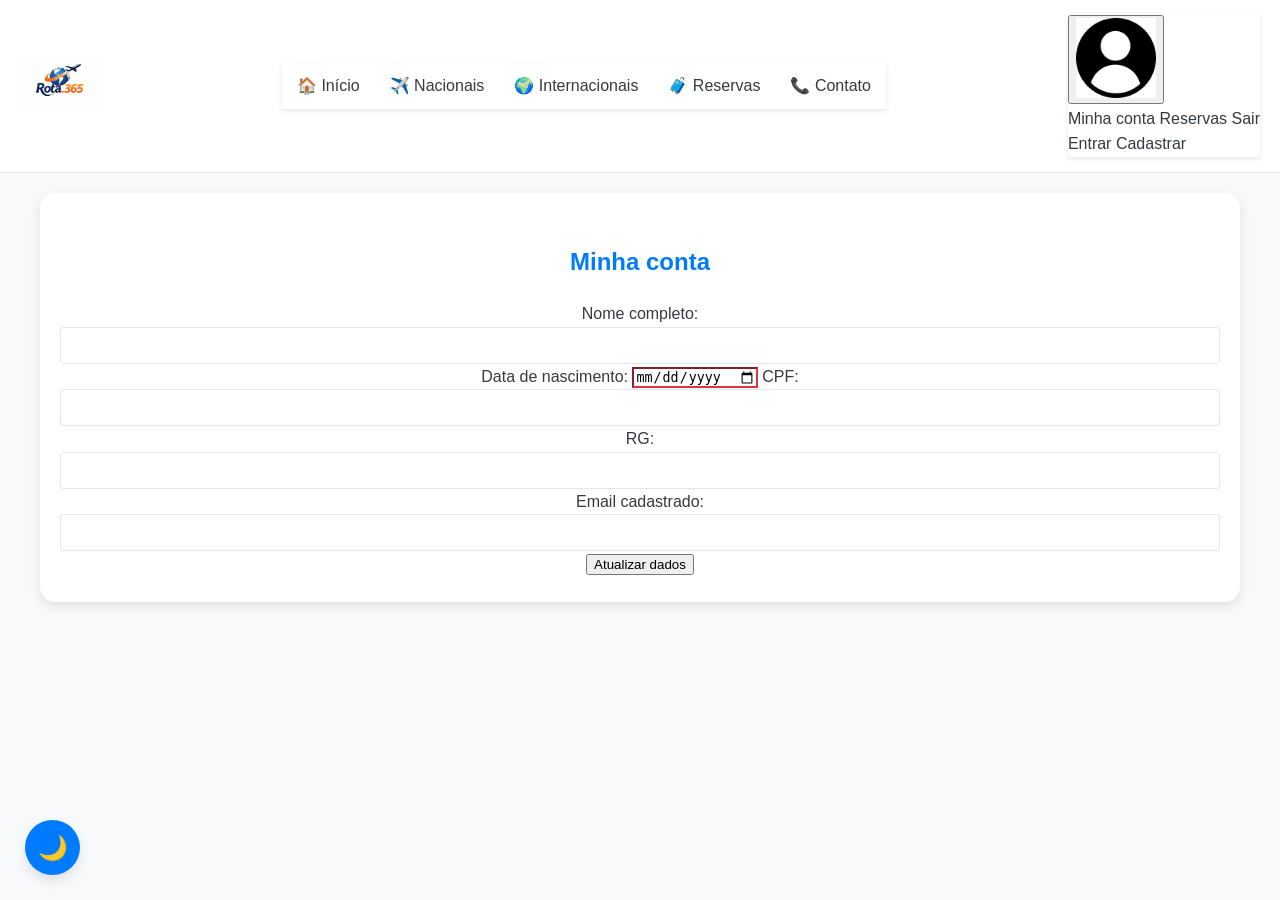
==== conta.html @ ea780ae8 "Projeto atualizado" ====
<!DOCTYPE html>
<html lang="pt-BR">
<head>
    <meta charset="UTF-8">
    <meta name="viewport" content="width=device-width, initial-scale=1.0">
    <title>Minha conta </title>
    <link rel="stylesheet" href="style.css">
</head>
<body>
    <header>
    <a id="logoClaro" href="index.html"><img src="./imagens/imagem logo modo claro.jpg" alt="Logo clara"></a>
    <a id="logoEscuro" href="index.html" style="display: none;"><img src="./imagens/imagem logo modo escuro.jpg" alt="Logo escura"></a>
    
    <nav class="menu">
       <div class="menu-container">
        
        <div class="menu-toggle" id="menuToggle">
          ☰
        </div>
        
      <ul id="menuLinks">
        <li><a href="index.html">🏠 Início</a></li>
        <li><a href="#nacionais">✈️ Nacionais</a></li>
        <li><a href="#internacionais">🌍 Internacionais</a></li>
        <li><a href="reserva.html">🧳 Reservas</a></li>
        <li><a href="#contato">📞 Contato</a></li>
      </ul>
    </div>
    </nav>

    <div class="menu dropdown">
      <button class="dropbtn"><img src="./imagens/usuários modo claro.jpg"></button>
      <div class="dropdown-content">
        <div class="logado d-none">
          <a href="account.html">Minha conta</a>
          <a href="reservas.html">Reservas</a>
          <a href="sair">Sair </a>
        </div>
        <div class="deslogado">
          <a href="login.html">Entrar</a>
          <a href="criar-conta.html">Cadastrar</a>
        </div>
    </div>
    
    <button id="modoEscuro">🌙</button>
  </header>

  <main>
    <section id="formularioMinhaconta">

      <div class="card"> 
      <h2>Minha conta</h2>

      <form>
      <label>Nome completo:</label>
      <input type="text" id="nome" required></header>

      <label>Data de nascimento:</label>
      <input type="date" id="datanascimento" required>

      <label>CPF:</label>
      <input type="text" id="nome" required></header>

      <label>RG:</label>
      <input type="text" id="nome" required></header>

      <label>Email cadastrado:</label>
      <input type="email" id="nome" required></header>

      <button id="Atualizar">Atualizar dados</button>
      <p id="erro" class="erro"></p>
      </form>
      </div>

     <script src="script.js"></script>
</body>
</html>
---- style.css ----
/* =========================================
   VARIÁVEIS E TEMA
========================================= */
:root {
  --cor-primaria: #007bff;
  --cor-secundaria: #6c757d;
  --cor-acento: #28a745;
  --cor-fundo-claro: #f8f9fa;
  --cor-fundo-header: #fff;
  --cor-texto-claro: #343a40;
  --cor-sombra: rgba(0, 0, 0, 0.1);
}

.dark {
  --cor-fundo-claro: #1c1c1c;
  --cor-fundo-header: #2c2c2c;
  --cor-texto-claro: #f8f9fa;
  --cor-primaria: #69b4ff;
  --cor-secundaria: #adb5bd;
  --cor-acento: #4bd86a;
  --cor-sombra: rgba(255, 255, 255, 0.05);
}

@import url('https://fonts.googleapis.com/css2?family=Poppins:wght@300;400;600;700&display=swap');

body {
  font-family: 'Poppins', Arial, sans-serif;
  margin: 0;
  background: var(--cor-fundo-claro);
  color: var(--cor-texto-claro);
  transition: background 0.5s, color 0.5s;
  line-height: 1.6;
}

main{
   max-width: 1200px; 
   margin: 20px auto; 
   padding: 0 15px; 
}

h1, h2, h3 {
  font-weight: 600;
  color: var(--cor-primaria);
  text-align: center;
  margin-top: 30px;
}

/* =========================================
   HEADER
========================================= */
header {
  display: flex; 
  justify-content: space-between; 
  align-items: center;
  padding: 15px 20px; 
  background: var(--cor-fundo-header);
  border-bottom: 1px solid var(--cor-sombra);
}
header img { width: 80px; 
  height: auto; 
}
header h1 { font-size: 24px; 
  margin: 0; 
}

/* =========================================
   BOTÃO MODO ESCURO
========================================= */
#modoEscuro {
  position: fixed; 
  bottom: 25px; left: 25px;
  border: none; 
  background: var(--cor-primaria); 
  color: #fff;
  border-radius: 50%; 
  width: 55px; 
  height: 55px;
  font-size: 24px; 
  cursor: pointer; 
  z-index: 1000;
  box-shadow: 0 6px 12px var(--cor-sombra);
  display: flex; 
  justify-content: center; 
  align-items: center;
  transition: all 0.3s;
}
#modoEscuro:hover {
  background: var(--cor-acento);
  transform: scale(1.05) translateY(-2px);
}

/* =========================================
   MENU
========================================= */
.menu {
  background: var(--cor-fundo-header);
  position: sticky; top: 0; 
  z-index: 999;
  box-shadow: 0 2px 5px var(--cor-sombra);
}

.menu-container {
  display: flex; 
  justify-content: space-between; 
  align-items: center;
  max-width: 1200px; 
  margin: auto; 
  padding: 10px 15px;
}

.menu-logo a {
  text-decoration: none; 
  color: var(--cor-primaria);
  font-weight: 700; 
  font-size: 22px;
}

.menu ul {
  display: flex; 
  list-style: none; 
  gap: 30px; margin: 0; 
  padding: 0;
}

.menu a {
  text-decoration: none; 
  color: var(--cor-texto-claro);
  font-weight: 500; 
  position: relative; 
  transition: color 0.3s;
}
.menu a:hover { 
  color: var(--cor-primaria); 
}
.menu a::after {
  content: ''; 
  position: absolute; 
  width: 0; 
  height: 2px; 
  bottom: -5px; 
  left: 0;
  background: var(--cor-primaria); 
  transition: width 0.3s;
}
.menu a:hover::after { 
  width: 100%; 
}

.menu-toggle {
  display: none; 
  font-size: 30px; 
  cursor: pointer; 
  color: var(--cor-texto-claro);
}

/* =========================================
   CARROSSEL
========================================= */
.carrossel { 
  margin-top: 20px; 
  margin-top: 0;
}
.carrossel-container {
  position: relative; 
  overflow: hidden; 
  border-radius: 12px;
  box-shadow: 0 4px 15px var(--cor-sombra);
}
.slide { display: none; 
}
.slide img { width: 100%; 
  height: 400px; 
  object-fit: cover; 
}
.ativo { display: block; 
}

.anterior, .proximo {
  position: absolute; 
  top: 50%; 
  transform: translateY(-50%);
  background: rgba(0,0,0,0.6); 
  color: #fff;
  border: none; 
  border-radius: 50%;
  padding: 10px 18px; 
  cursor: pointer; 
  font-size: 18px;
}
.anterior:hover, .proximo:hover { 
  background: rgba(0,0,0,0.8); 
}
.anterior { 
  left: 20px; 
} 
.proximo { 
  right: 20px; 
}

/* =========================================
   ANÚNCIOS
========================================= */
.anuncio { 
  text-align: center; 
  margin: 40px auto; 
  padding: 0 15px; 
}
.anuncio-banner {
  position: relative; 
  display: block; 
  max-width: 1000px;
  margin: auto; 
  border-radius: 12px; 
  overflow: hidden; 
  color: inherit;
  align-items: center;
}
.anuncio-banner img { 
  width: 100%; 
  display: block;
  transition: opacity 0.3s; 
}
.anuncio-banner:hover img { 
  opacity: 0.85;
}

.anuncio-texto {
  position: absolute; 
  bottom: 0; 
  left: 0; 
  right: 0;
  padding: 60px;
  color: #fff; 
  border-radius: 0 0 12px 12px;
}
.anuncio-texto h2, .anuncio-texto h3 { 
  margin: 0 0 8px; 
  color: #fff; 
}
.anuncio-texto p { 
  margin: 0 0 12px; 
  font-weight: 300;
}

@media (max-width: 768px) {
  .anuncio-banner button { 
    display: none; 
  }
  .anuncio-texto {
    left: 50%; 
    transform: translateX(-50%);
    width: 100%;
    height: 100%;
    padding: 1px; 
    text-align: center;
  }
  .anuncio.pequeno .anuncio-texto { 
    text-align: center; 
  }
}

/* =========================================
   DESTINOS
========================================= */
.destinos {
  display: grid;
  grid-template-columns: repeat(auto-fit, minmax(280px, 1fr));
  gap: 30px; margin: 30px 0;
}
.card {
  background: var(--cor-fundo-header);
  border-radius: 15px; 
  padding: 20px; 
  text-align: center;
  box-shadow: 0 4px 12px var(--cor-sombra);
  transition: transform 0.3s, box-shadow 0.3s;
}
.card:hover { 
  transform: translateY(-5px); 
  box-shadow: 0 8px 20px rgba(0,0,0,0.2); 
}
.card img { 
  width: 100%; 
  border-radius: 10px; 
  height: 200px; 
  object-fit: cover; 
}
.card h3 { 
  margin: 10px 0 5px; 
  font-size: 18px; 
}
.card p { 
  font-size: 14px; 
  color: var(--cor-secundaria); 
  margin: 5px 0; 
}
.card a {
  display: block; 
  margin-top: 10px; 
  padding: 10px 20px;
  background: var(--cor-primaria); 
  color: #fff; 
  border-radius: 8px;
  text-decoration: none; 
  font-weight: 600;
}
.card a:hover { 
  background: #0056b3;
}
.card .preco-novo { 
  color: var(--cor-acento); 
  font-weight: 700; 
}
.card .preco-antigo { 
  text-decoration: line-through; 
  opacity: 0.7; 
}

/* =========================================
   FORMULÁRIO DE RESERVA
========================================= */
#formularioReserva, #resultado {
  max-width: 600px; 
  margin: 40px auto; 
  padding: 30px;
  background: var(--cor-fundo-header);
  border-radius: 15px; 
  box-shadow: 0 4px 12px var(--cor-sombra);
  text-align: center;
}
#formularioReserva input, #formularioReserva select {
  width: 100%; 
  padding: 12px; 
  border: 1px solid #ced4da;
  border-radius: 8px; 
  background: var(--cor-fundo-claro);
  color: var(--cor-texto-claro);
}
#formularioReserva input:focus, #formularioReserva select:focus {
  border-color: var(--cor-primaria);
  box-shadow: 0 0 0 3px rgba(0,123,255,0.25);
  outline: none;
}
#confirmar, #novaReserva {
  width: 100%; 
  padding: 15px; 
  border: none;
  border-radius: 8px; 
  color: #fff; 
  font-weight: 700;
  cursor: pointer; 
  transition: background 0.3s;
}
#confirmar { 
  background: var(--cor-acento); 
  font-size: 18px; 
}
#confirmar:hover { 
  background: #39b958; 
}
#novaReserva { 
  background: var(--cor-primaria); 
}
#resultado h2 { 
  color: var(--cor-acento); 
}
.erro { color: #dc3545; 
  font-weight: 600; 
  margin-top: 15px; 
}
.oculto { 
  display: none !important; 
}

/* =========================================
   FOOTER
========================================= */
footer {
  background: var(--cor-fundo-header);
  color: var(--cor-secundaria);
  text-align: center;
  padding: 30px 20px;
  border-top: 1px solid var(--cor-sombra);
  font-size: 14px;
}
footer p { 
  margin: 5px 0; 
}

/* =========================================
   RESPONSIVIDADE
========================================= */
@media (max-width: 992px) {
  header h1 { 
    font-size: 20px; 
  }
  .slide img { 
    height: 300px; 
  }
}
@media (max-width: 768px) {
  header { 
    flex-direction: column; 
    text-align: center; 
  }
  .menu ul {
    display: none; 
    flex-direction: column;
    position: absolute; 
    top: 60px; 
    right: 15px;
    width: 200px; 
    padding: 10px;
    background: var(--cor-fundo-header);
    border-radius: 8px; 
    box-shadow: 0 4px 15px var(--cor-sombra);
  }
  .menu ul.ativo {
    display: flex; 
  }
  .menu-toggle { 
    display: block; 
  }
  .slide img { 
    height: 250px; 
  }
}
@media (max-width: 480px) {
  #modoEscuro { 
    bottom: 15px; 
    left: 15px; 
    width: 45px; 
    height: 45px; 
    font-size: 20px; 
  }
  header h1 { 
    font-size: 18px; 
  }
  .slide img { 
    height: 180px; 
  }
}
/* =========================================
   ESTILOS DE FORMULÁRIO ADICIONAIS
========================================= */
#dataPartida,
#nome,
#passageiros,
#destino,
#assento {
  padding: 10px;
  border: 1px solid var(--cor-sombra);
  border-radius: 4px;
  width: 100%;
  box-sizing: border-box;
  background-color: var(--cor-fundo-header);
  color: var(--cor-texto-claro);
  transition: border-color 0.3s;
}

input:required:invalid,
select:required:invalid {
  border-color: #dc3545;
}

input:required:valid:not(:focus),
select:required:valid:not(:focus) {
  border-color: var(--cor-acento); 
}

#assentosDisponiveis {
  margin-top: 10px;
  font-size: 14px;
  color: var(--cor-secundaria);
}
#assentosDisponiveis strong {
  color: var(--cor-primaria);
  font-weight: 700;
}
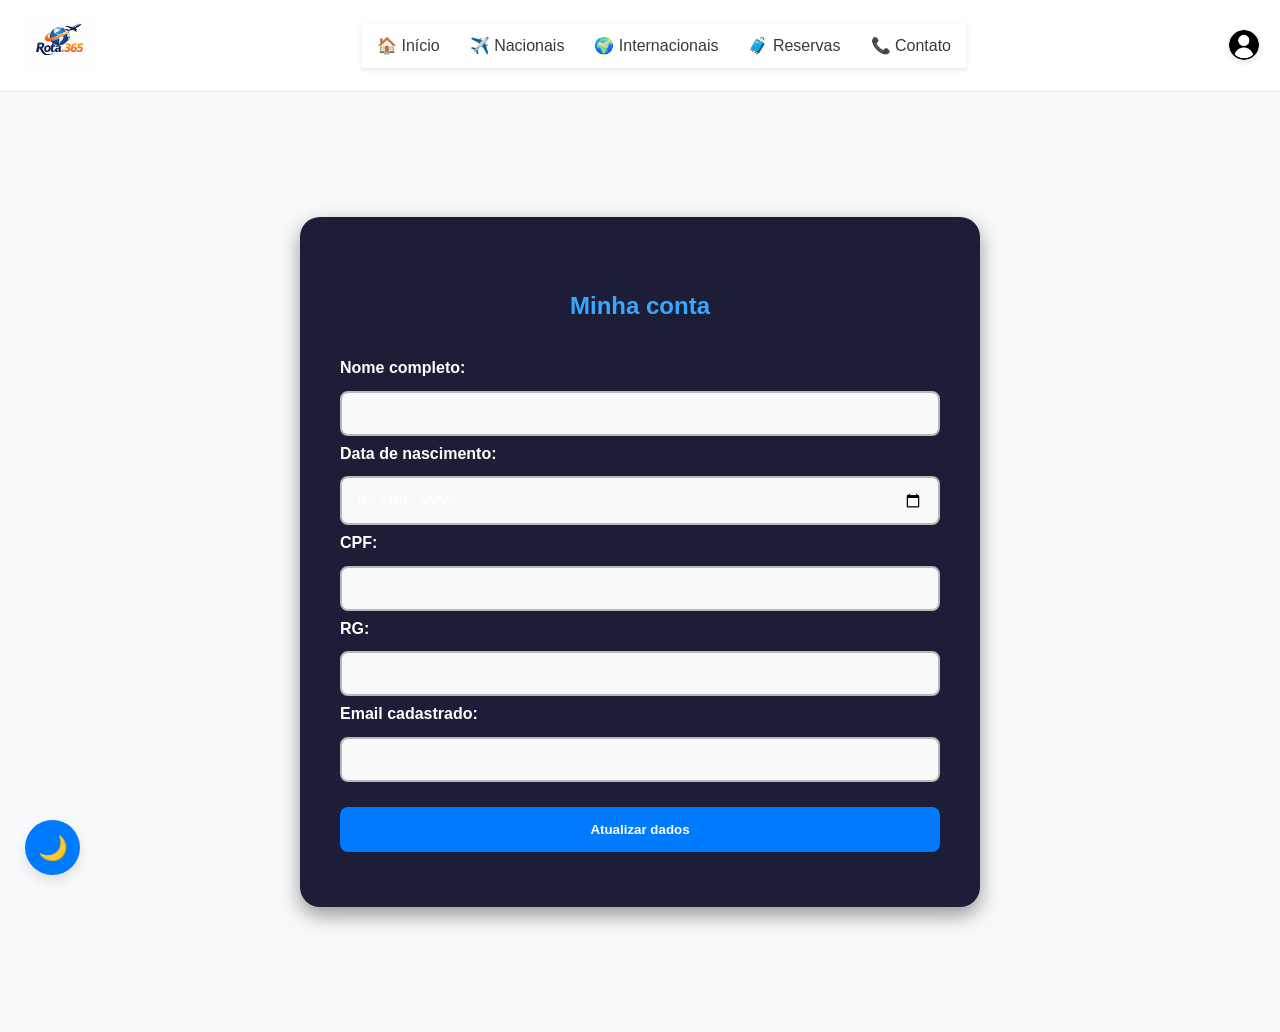
==== commit 596a4b1a: "começando a fazer o banco de dados" ====
--- a/conta.html
+++ b/conta.html
@@ -39,6 +39,7 @@
         <div class="deslogado">
           <a href="login.html">Entrar</a>
           <a href="criar-conta.html">Cadastrar</a>
+          <a href="./php/logout.php">Sair</a>
         </div>
     </div>
     
--- a/style.css
+++ b/style.css
@@ -12,13 +12,17 @@
 }
 
 .dark {
-  --cor-fundo-claro: #1c1c1c;
-  --cor-fundo-header: #2c2c2c;
+  --cor-fundo-claro: #17324d;
+  --cor-fundo-header: #001027;
   --cor-texto-claro: #f8f9fa;
   --cor-primaria: #69b4ff;
   --cor-secundaria: #adb5bd;
   --cor-acento: #4bd86a;
   --cor-sombra: rgba(255, 255, 255, 0.05);
+}
+
+.d-none{
+  display: none
 }
 
 @import url('https://fonts.googleapis.com/css2?family=Poppins:wght@300;400;600;700&display=swap');
@@ -96,7 +100,10 @@
   background: var(--cor-fundo-header);
   position: sticky; top: 0; 
   z-index: 999;
-  box-shadow: 0 2px 5px var(--cor-sombra);
+  box-shadow: 0 2px 5px var(--cor-sombra);    
+  display: flex;
+  flex-direction: row;
+  align-items: center;
 }
 
 .menu-container {
@@ -168,9 +175,11 @@
 }
 .slide { display: none; 
 }
-.slide img { width: 100%; 
-  height: 400px; 
+.slide img {
+  width: 100%; 
+  height: 700px; 
   object-fit: cover; 
+  display: block;
 }
 .ativo { display: block; 
 }
@@ -274,34 +283,35 @@
   text-align: center;
   box-shadow: 0 4px 12px var(--cor-sombra);
   transition: transform 0.3s, box-shadow 0.3s;
+  font-weight: bold;
 }
 .card:hover { 
   transform: translateY(-5px); 
   box-shadow: 0 8px 20px rgba(0,0,0,0.2); 
 }
-.card img { 
-  width: 100%; 
-  border-radius: 10px; 
-  height: 200px; 
-  object-fit: cover; 
-}
+.card img {  
+  width: 100%;
+  border-radius: 10px;
+  height: 200px;
+  object-fit: cover;
+ }
 .card h3 { 
   margin: 10px 0 5px; 
   font-size: 18px; 
 }
 .card p { 
-  font-size: 14px; 
-  color: var(--cor-secundaria); 
+  font-size: 14px;
+  color: var(--cor-secundaria);
   margin: 5px 0; 
 }
 .card a {
-  display: block; 
-  margin-top: 10px; 
+  display: block;
+  margin-top: 10px;
   padding: 10px 20px;
-  background: var(--cor-primaria); 
-  color: #fff; 
+  background: var(--cor-primaria);
+  color: #fff;
   border-radius: 8px;
-  text-decoration: none; 
+  text-decoration: none;
   font-weight: 600;
 }
 .card a:hover { 
@@ -315,10 +325,56 @@
   text-decoration: line-through; 
   opacity: 0.7; 
 }
+.container {
+  display:flex;
+  align-items: stretch;
+  gap: 20px;
+}
+.login {
+  width: 500px;
+  height: 450px;
+}
+.login #acessar {
+    width: 100%;
+    height: 45px;
+    margin-top: 20px;
+    border-radius: 8px;
+    color: #1d1d38;
+    font-weight: bold;
+    cursor: pointer;
+    background: var(--cor-primaria);
+    color: #fff;
+}
+.cadastro {
+  width: 300px;
+  height: 450px;
+  display: flex;
+  flex-direction: column;
+  justify-content: center;
+  gap: 20px;
+  align-items: center;
+}
+.cadastro h2 {
+  margin: 0;
+}
+.cadastro #criar {
+  height: 40px;
+  width: 80%;
+  line-height: 40px;
+}
+
+/* =========================================
+    PÁGINA LOGIN
+========================================= */
+
+#paginaLogin .card.cadastro img{
+  object-fit: contain;
+}
 
 /* =========================================
    FORMULÁRIO DE RESERVA
 ========================================= */
+
 #formularioReserva, #resultado {
   max-width: 600px; 
   margin: 40px auto; 
@@ -326,10 +382,21 @@
   background: var(--cor-fundo-header);
   border-radius: 15px; 
   box-shadow: 0 4px 12px var(--cor-sombra);
-  text-align: center;
-}
+  text-align:justify;
+  font-weight: bold;
+}
+
+#formularioReserva form {
+  display: flex;
+  flex-direction: column;
+}
+
+#formularioReserva h3 {
+  color: #ffffff;
+}
+
 #formularioReserva input, #formularioReserva select {
-  width: 100%; 
+  width: auto; 
   padding: 12px; 
   border: 1px solid #ced4da;
   border-radius: 8px; 
@@ -372,6 +439,235 @@
   display: none !important; 
 }
 
+.card.login {
+  display: flex;
+  flex-direction: column;
+  align-items: flex-start;
+  justify-content: center;
+  gap: 10px;
+}
+
+.card.login p{
+  margin: 5px auto;
+}
+
+.card.login form {
+  text-align: left;
+  display: flex;
+  flex-direction: column;
+  width: 100%;
+  gap: 10px;
+}
+
+.card.login h2 {
+  margin: 0 auto;
+}
+
+#login, #criarConta {
+  max-width: 600px;
+  margin: 40px auto;
+  padding: 30px;
+  display: flex;
+  background: #f5f5f5;
+  border-radius: 15px;
+  box-shadow: 0 4px 12px rgba(0,0,0,0.15);
+  text-align: center;
+}
+
+.checkbox{ 
+    display: flex;
+    line-height: 20px;
+    font-size: 16px;
+    align-items: center;
+    gap: 20px;
+}
+
+input[type="checkbox"]{
+  height:15px;
+  width: 15px !important;
+}
+
+.container {
+  display: flex;
+  align-items: stretch;
+  gap: 20px;
+  justify-content: center;
+}
+
+button#criar {
+height: 40px;
+width: 100%;
+}
+
+button#voltar {
+  height: 40px;
+  width: 500px;
+}
+
+/* =========================================
+  FORMULARIO CONTA
+========================================== */
+
+#formularioMinhaconta .card{
+  text-align: left;
+}
+
+#formularioMinhaconta .card form{
+  display: flex;
+  flex-direction: column;
+}
+#formularioMinhaconta{
+    display: flex;
+    justify-content: center;
+    align-items: center;
+    min-height: 100vh;
+}
+
+
+#formularioMinhaconta .card{
+    width: 600px;         
+    max-width: 90%;
+    background: #1d1d38;
+    border-radius: 20px;
+    padding: 40px;
+    box-shadow: 0 8px 20px rgba(0,0,0,.4);
+    text-align: left;
+}
+
+#formularioMinhaconta .card form{
+    display: flex;
+    flex-direction: column;
+    gap: 5px;
+}
+
+#formularioMinhaconta .card h2{
+    text-align: center;
+    color: #37a8ff;
+    margin-bottom: 30px;
+}
+
+#formularioMinhaconta .card input{
+    width: auto;
+    height: 45px;
+    border: 2px solid #b8b8b8;
+    border-radius: 8px;
+    padding: 0 15px;
+    background: #2f5d96;
+    color: white;
+    font-size: 16px;
+    background: var(--cor-fundo-claro);
+}
+
+#formularioMinhaconta .card label{
+  color: white;
+  font-weight: bold;
+  margin-bottom: 5px;
+}
+
+#formularioMinhaconta .card button{
+  width: 100%;
+  height: 45px;
+  margin-top: 20px;
+  border: none;
+  border-radius: 8px;
+  background: white;
+  color: #1d1d38;
+  font-weight: bold;
+  cursor: pointer;
+  background: var(--cor-primaria);
+  color: #fff;
+}
+
+/* =========================================
+  FORMULARIO CRIAR CONTA
+========================================== */
+
+#formularioCriarconta .card{
+  text-align: left;
+}
+
+#formularioCriarconta form{
+  display: flex;
+  flex-direction: column;
+}
+#formularioCriarconta{
+    display: flex;
+    justify-content: center;
+    align-items: center;
+    min-height: 100vh;
+    flex-direction: column;
+}
+
+
+#formularioCriarconta{
+  width: 600px;         
+  max-width: 90%;
+  border-radius: 20px;
+  padding: 40px;
+  box-shadow: 0 8px 20px rgba(0,0,0,.4);
+  text-align: left;
+  MARGIN: 0 AUTO;
+  background: var(--cor-fundo-header);
+}
+
+#formularioCriarconta form{
+    display: flex;
+    flex-direction: column;
+    gap: 5px;
+    width: 100%;
+}
+
+#formularioCriarconta h2{
+    text-align: center;
+    color: #37a8ff;
+    margin-bottom: 30px;
+}
+
+#formularioCriarconta input {
+    width: auto;
+    height: 45px;
+    border: 2px solid #b8b8b8;
+    border-radius: 8px;
+    padding: 0 15px;
+    background: #2f5d96;
+    color: #000000;
+    font-size: 16px;
+    background: var(--cor-fundo-claro);
+}
+
+#formularioCriarconta label{
+  color: rgb(7, 7, 7);
+  font-weight: bold;
+  margin-bottom: 5px;
+}
+
+.dark #formularioCriarconta label{
+  color: rgb(255, 255, 255);
+}
+
+#formularioCriarconta .button{
+  width: 150px;
+  height: 45px;
+  margin-top: 20px;
+  border: none;
+  border-radius: 8px;
+  background: white;
+  color: #1d1d38;
+  font-weight: bold;
+  cursor: pointer;
+  background: var(--cor-primaria);
+  color: #fff;
+  text-decoration: none;
+  line-height: 45px;
+  text-align: center;
+}
+
+@media screen and (max-width: 768px) {
+  #formularioCriarconta{
+    width: auto;
+  }
+}
+
 /* =========================================
    FOOTER
 ========================================= */
@@ -386,21 +682,27 @@
 footer p { 
   margin: 5px 0; 
 }
+#paginaLogin footer{
+  position: fixed;
+  bottom: 0;
+  width: 100%;
+}
 
 /* =========================================
    RESPONSIVIDADE
 ========================================= */
 @media (max-width: 992px) {
   header h1 { 
-    font-size: 20px; 
-  }
-  .slide img { 
-    height: 300px; 
-  }
-}
+      font-size: 20px; 
+    }
+    .slide img { 
+      height: 300px;
+  }
+}
+
 @media (max-width: 768px) {
   header { 
-    flex-direction: column; 
+    flex-direction: row; 
     text-align: center; 
   }
   .menu ul {
@@ -422,7 +724,17 @@
     display: block; 
   }
   .slide img { 
-    height: 250px; 
+    height: 250px;
+    width: 100%;
+    display: block;
+  }
+  #paginaLogin .container {
+    display: flex;
+    flex-direction: column;
+  }
+  #paginaLogin .card.login, 
+  #paginaLogin .card.cadastro{
+    width: auto;
   }
 }
 @media (max-width: 480px) {
@@ -456,6 +768,9 @@
   background-color: var(--cor-fundo-header);
   color: var(--cor-texto-claro);
   transition: border-color 0.3s;
+  border: 2px solid #b8b8b8;
+  border-radius: 8px;
+    background: var(--cor-fundo-claro);
 }
 
 input:required:invalid,
@@ -476,4 +791,70 @@
 #assentosDisponiveis strong {
   color: var(--cor-primaria);
   font-weight: 700;
+}
+
+.dropbtn {
+  color: white;
+  padding: 1px;
+  font-size: 1px;
+  border: none;
+  border-radius: 100%;
+  cursor: pointer;
+}
+
+.dropbtn img {
+  border-radius: 100%;
+  width: 30px;
+}
+
+.dropdown {
+  position: relative;
+  border-radius: 100%;
+}
+
+.dropdown-content {
+  display: none;
+  position: absolute;
+  background-color: #f9f9f9;
+  min-width: 100px;
+  box-shadow: 0px 8px 16px 0px rgba(0,0,0,0.2);
+  z-index: 9;
+  right: 0px;
+  width: 150px;
+  border-radius: 25px;    
+  top: 30px;
+}
+
+.dropdown-content a {
+  color: black;
+  padding: 12px 16px;
+  text-decoration: none;
+  display: block;
+}
+
+.dropdown-content a:hover {
+  background-color: #a6d9f065;
+}
+
+.dropdown-content a:hover:first-child{
+  border-radius: 25px 25px 0 0;
+}
+
+.dropdown-content a:hover:last-child{
+  border-radius: 0 0 25px 25px;
+}
+
+.dropdown-content a:hover:last-child::after{
+  content: none;
+  position: unset;
+  width: 0;
+  height: 0;
+  bottom: 0;
+  left: 0;
+  background: none;
+  transition: none;
+}
+
+.dropdown:hover .dropdown-content {
+  display: block;
 }
